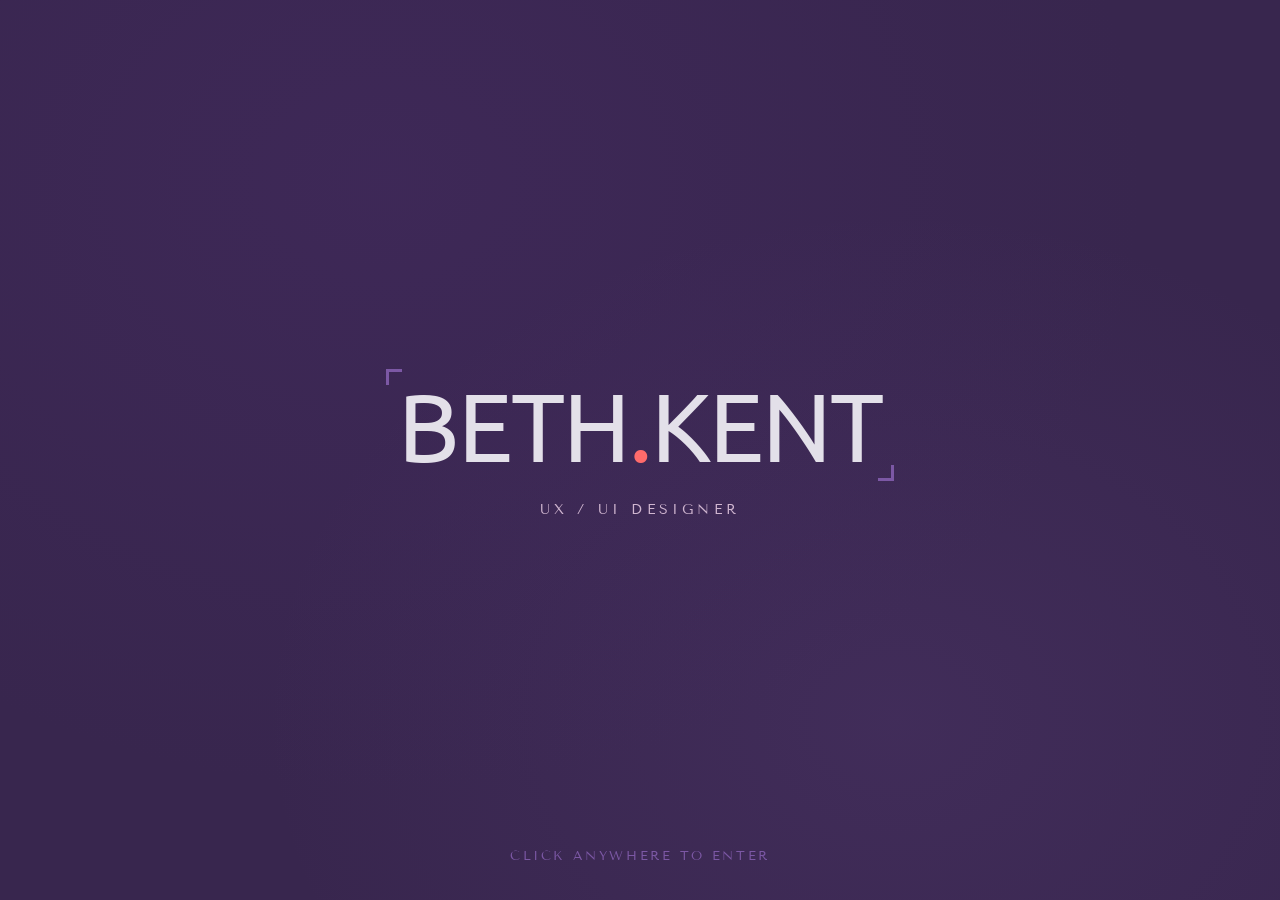
==== index.html @ c45f18be "Second commit. Happy with style, content outline is in" ====
<!DOCTYPE html>
<html lang="en">
<head>
  <meta charset="UTF-8" />
  <meta name="viewport" content="width=device-width, initial-scale=1.0" />
  <title>Beth Kent — UX/UI Designer</title>
  <meta name="description" content="UX/UI Designer portfolio — Beth Kent." />
  <link rel="stylesheet" href="css/style.css" />
  <style>
    /* Landing-specific: no nav, full viewport */
    body.landing { cursor: pointer; user-select: none; }
  </style>
</head>
<body class="landing" id="landing-body" role="main" aria-label="Click to enter portfolio">

  <!-- Transition overlay -->
  <div id="transition-overlay" aria-hidden="true"></div>

  <div class="landing-logo-wrap" id="logo-wrap">
    <div class="logo-mark">
      BETH<span style="color:#FF6B6B;">.</span>KENT
    </div>
    <p class="logo-sub" style="color:#D0B6D0;">UX / UI Designer</p>
  </div>

  <p class="landing-hint" aria-hidden="true">Click anywhere to enter</p>

  <script>
    const body   = document.getElementById('landing-body');
    const logo   = document.getElementById('logo-wrap');
    const hint   = document.querySelector('.landing-hint');
    const overlay = document.getElementById('transition-overlay');
    let triggered = false;

    function enterSite() {
      if (triggered) return;
      triggered = true;

      // Stop the breathing animation
      logo.style.animation = 'none';

      // Zoom the logo out (scale down to nothing)
      logo.classList.add('zoom-out');
      hint.style.opacity = '0';

      // After zoom, flash overlay then navigate
      setTimeout(() => {
        overlay.classList.add('flash');
        setTimeout(() => {
          window.location.href = 'home.html';
        }, 250);
      }, 500);
    }

    body.addEventListener('click', enterSite);

    // Also allow keyboard: Enter or Space
    document.addEventListener('keydown', e => {
      if (e.key === 'Enter' || e.key === ' ') enterSite();
    });
  </script>
</body>
</html>
---- css/style.css ----
/* ═══════════════════════════════════════════════
   PORTFOLIO — SHARED STYLES
   Palette: Midnight Carnival
   Core:  #150E22 #38264E #7C58A5 #D0B6D0 #E3E0E9
   Accent: #FF6B6B (coral)
   Body: Tenor Sans | Headings: Ubuntu Bold
═══════════════════════════════════════════════ */

@import url('https://fonts.googleapis.com/css2?family=Tenor+Sans&family=Ubuntu:wght@700&display=swap');

/* ── RESET ──────────────────────────────────── */
*, *::before, *::after { box-sizing: border-box; margin: 0; padding: 0; }
html { scroll-behavior: smooth; }

/* ── TOKENS ─────────────────────────────────── */
:root {
  /* Core purple palette */
  --midnight:  #150E22;
  --deep:      #38264E;
  --mid:       #7C58A5;
  --light:     #D0B6D0;
  --pale:      #E3E0E9;

  /* Coral accent */
  --coral:     #FF6B6B;
  --coral-dim: #cc4444;

  /* Surfaces */
  --bg:        var(--midnight);
  --surface:   #1e1530;
  --surface2:  #2e1f42;
  --border:    var(--mid);
  --text:      var(--pale);
  --muted:     var(--light);
  --accent:    var(--coral);

  --font-head: 'Ubuntu', sans-serif;
  --font-body: 'Tenor Sans', serif;

  --px: 3px;

  --pixel-shadow:
    0 0 0 var(--px) var(--midnight),
    0 0 0 calc(var(--px) * 2) var(--coral);
}

/* ── BASE ───────────────────────────────────── */
body {
  background: var(--bg);
  background-image:
    radial-gradient(ellipse 65% 55% at 15% 100%, rgba(124,88,165,0.14) 0%, transparent 60%),
    radial-gradient(ellipse 45% 40% at 85%   0%, rgba(255,107,107,0.06) 0%, transparent 55%);
  color: var(--text);
  font-family: var(--font-body);
  font-size: 18px;
  line-height: 1.8;
  min-height: 100vh;
  overflow-x: hidden;
}

h1, h2, h3, h4 {
  font-family: var(--font-head);
  font-weight: 700;
  line-height: 1.2;
  color: var(--pale);
}

a { color: inherit; text-decoration: none; }

img { display: block; max-width: 100%; }

/* ── WAND CURSOR ────────────────────────────── */
body { cursor: none; }
a, button, [role="button"] { cursor: none; }

#sparkle-canvas {
  position: fixed;
  inset: 0;
  pointer-events: none;
  z-index: 9000;
}

#wand-cursor {
  position: fixed;
  pointer-events: none;
  z-index: 9100;
  width: 32px; height: 32px;
  top: 0; left: 0;
  transform: translate(-200px, -200px);
  filter: drop-shadow(0 2px 6px rgba(255,107,107,0.5));
  will-change: transform;
}

#wand-cursor.wand-click {
  filter: drop-shadow(0 0 12px #FF6B6B) drop-shadow(0 0 6px #fff);
}

/* Restore default cursor on touch/mobile devices */
@media (hover: none) {
  body, a, button, [role="button"] { cursor: auto; }
  #wand-cursor, #sparkle-canvas { display: none; }
}

/* ── SKIP LINK ──────────────────────────────── */
.skip-link {
  position: absolute;
  top: -100%;
  left: 1rem;
  background: var(--mid);
  color: var(--pale);
  font-family: var(--font-head);
  font-size: 14px;
  padding: 0.5rem 1rem;
  z-index: 9999;
}
.skip-link:focus { top: 1rem; }

/* ══════════════════════════════════════════════
   LANDING PAGE
══════════════════════════════════════════════ */
body.landing {
  display: flex;
  align-items: center;
  justify-content: center;
  background: var(--deep);
  background-image:
    radial-gradient(ellipse at 30% 20%, #4a2d6a55 0%, transparent 60%),
    radial-gradient(ellipse at 70% 80%, #7C58A522 0%, transparent 50%);
  cursor: pointer;
}

.landing-logo-wrap {
  display: flex;
  flex-direction: column;
  align-items: center;
  gap: 1.5rem;
  animation: logo-breathe 3s ease-in-out infinite;
  transition: transform 0.7s cubic-bezier(0.22, 1, 0.36, 1),
              opacity 0.5s ease;
}

.landing-logo-wrap.zoom-out {
  transform: scale(0.05);
  opacity: 0;
  pointer-events: none;
}

@keyframes logo-breathe {
  0%, 100% { transform: scale(1); }
  50%       { transform: scale(1.03); }
}

.logo-mark {
  font-family: var(--font-head);
  font-size: clamp(48px, 10vw, 96px);
  color: var(--pale);
  letter-spacing: -0.02em;
  position: relative;
  line-height: 1;
}

.logo-mark span { color: var(--mid); }

/* Pixel corner decorations */
.logo-mark::before,
.logo-mark::after {
  content: '';
  position: absolute;
  width: 16px; height: 16px;
  border-color: var(--mid);
  border-style: solid;
  transition: all 0.3s ease;
}
.logo-mark::before { top: -8px; left: -12px; border-width: 3px 0 0 3px; }
.logo-mark::after  { bottom: -8px; right: -12px; border-width: 0 3px 3px 0; }

body.landing:hover .logo-mark::before { top: -12px; left: -16px; }
body.landing:hover .logo-mark::after  { bottom: -12px; right: -16px; }

.logo-sub {
  font-family: var(--font-body);
  font-size: 14px;
  letter-spacing: 0.3em;
  color: var(--light);
  text-transform: uppercase;
}

.landing-hint {
  position: fixed;
  bottom: 2rem;
  left: 50%;
  transform: translateX(-50%);
  font-family: var(--font-body);
  font-size: 13px;
  letter-spacing: 0.2em;
  color: var(--mid);
  text-transform: uppercase;
  animation: hint-fade 2s ease-in-out infinite alternate;
}

@keyframes hint-fade {
  from { opacity: 0.3; }
  to   { opacity: 1; }
}

/* ══════════════════════════════════════════════
   PAGE TRANSITION OVERLAY
══════════════════════════════════════════════ */
#transition-overlay {
  position: fixed;
  inset: 0;
  background: var(--deep);
  z-index: 9000;
  pointer-events: none;
  opacity: 0;
  transition: opacity 0.25s ease;
}

#transition-overlay.flash { opacity: 1; }

/* ══════════════════════════════════════════════
   NAV
══════════════════════════════════════════════ */
.site-nav {
  position: fixed;
  top: 0; left: 0; right: 0;
  z-index: 500;
  padding: 0 2.5rem;
  height: 68px;
  display: flex;
  align-items: center;
  justify-content: space-between;
  background: var(--deep);
  border-bottom: 2px solid var(--surface2);
}

.nav-logo {
  font-family: var(--font-head);
  font-size: 22px;
  color: var(--pale);
  letter-spacing: -0.01em;
}

.nav-logo span { color: var(--mid); }

.nav-links {
  list-style: none;
  display: flex;
  gap: 0.25rem;
}

.nav-links a {
  font-family: var(--font-body);
  font-size: 15px;
  letter-spacing: 0.1em;
  text-transform: uppercase;
  color: var(--light);
  padding: 0.5rem 1rem;
  border: 2px solid transparent;
  transition: color 0.15s, border-color 0.15s, background 0.15s;
  display: block;
}

.nav-links a:hover,
.nav-links a.active {
  color: var(--coral);
  border-color: var(--coral);
  background: var(--surface);
}

.nav-links a:focus-visible {
  outline: 2px solid var(--mid);
  outline-offset: 2px;
}

/* Mobile toggle */
.nav-toggle {
  display: none;
  background: none;
  border: 2px solid var(--mid);
  color: var(--pale);
  font-family: var(--font-body);
  font-size: 13px;
  letter-spacing: 0.1em;
  padding: 0.4rem 0.75rem;
  cursor: pointer;
  text-transform: uppercase;
}

/* ══════════════════════════════════════════════
   INNER PAGES — PAGE ENTER ANIMATION
══════════════════════════════════════════════ */
.page-content {
  padding-top: 68px;
  animation: page-enter 0.4s ease both;
}

@keyframes page-enter {
  from { opacity: 0; transform: translateY(12px); }
  to   { opacity: 1; transform: none; }
}

/* ══════════════════════════════════════════════
   SECTION WRAPPER
══════════════════════════════════════════════ */
.section {
  max-width: 1100px;
  margin: 0 auto;
  padding: 6rem 2.5rem;
  position: relative;
}


.section--narrow { max-width: 740px; }

/* ── SECTION LABEL ──────────────────────────── */
.section-label {
  font-family: var(--font-body);
  font-size: 13px;
  letter-spacing: 0.25em;
  text-transform: uppercase;
  color: var(--mid);
  margin-bottom: 0.75rem;
  display: flex;
  align-items: center;
  gap: 0.5rem;
}

.section-label::before {
  content: '[';
  font-family: var(--font-head);
  font-size: 14px;
  color: var(--mid);
  opacity: 0.5;
  display: inline-block;
  width: auto;
  height: auto;
  background: none;
  line-height: 1;
}

.section-label::after {
  content: ']';
  font-family: var(--font-head);
  font-size: 14px;
  color: var(--mid);
  opacity: 0.5;
  line-height: 1;
}

.section-title {
  font-size: clamp(32px, 5vw, 56px);
  margin-bottom: 1rem;
  animation: heading-glow 5s ease-in-out infinite;
}

@keyframes heading-glow {
  0%, 100% { text-shadow: 0 0 30px rgba(124,88,165,0.15); }
  50%       { text-shadow: 0 0 50px rgba(124,88,165,0.35), 0 0 90px rgba(124,88,165,0.1); }
}

/* ── PAGE RULE ──────────────────────────────── */
/* Decorative ✦ ✧ ✦ divider below page headings */
.page-rule {
  display: flex;
  align-items: center;
  gap: 1.25rem;
  max-width: 320px;
  margin-bottom: 2.5rem;
}

.page-rule .rule-line {
  flex: 1;
  height: 1px;
  background: var(--surface2);
}

.page-rule .rule-gems {
  font-size: 11px;
  letter-spacing: 0.45rem;
  color: var(--mid);
  white-space: nowrap;
  animation: gems-pulse 4s ease-in-out infinite;
}

@keyframes gems-pulse {
  0%, 100% { color: var(--mid); }
  50%       { color: var(--light); }
}

/* ── DIVIDER ────────────────────────────────── */
.divider {
  border: none;
  border-top: 2px solid var(--surface2);
  margin: 0 2rem;
}

/* ── PIXEL CARD ─────────────────────────────── */
.pixel-card {
  background: var(--surface);
  border: 2px solid var(--surface2);
  box-shadow: 6px 6px 0 var(--surface2);
  transition: transform 0.15s ease, box-shadow 0.15s ease, border-color 0.15s ease;
}

.pixel-card:hover {
  transform: translate(-3px, -3px);
  box-shadow: 9px 9px 0 var(--mid);
  border-color: var(--mid);
}

/* ── BUTTONS ────────────────────────────────── */
.btn {
  font-family: var(--font-body);
  font-size: 14px;
  letter-spacing: 0.15em;
  text-transform: uppercase;
  padding: 1rem 2rem;
  display: inline-block;
  cursor: pointer;
  border: none;
  transition: transform 0.1s, box-shadow 0.1s, background 0.15s, color 0.15s;
}

.btn:focus-visible {
  outline: 2px solid var(--mid);
  outline-offset: 4px;
}

.btn-primary {
  background: var(--mid);
  color: var(--pale);
  box-shadow: 4px 4px 0 var(--deep), 4px 4px 0 2px var(--mid);
}

.btn-primary:hover {
  transform: translate(-2px, -2px);
  box-shadow: 6px 6px 0 var(--deep), 6px 6px 0 2px var(--mid);
  background: var(--light);
  color: var(--deep);
}

.btn-ghost {
  background: transparent;
  color: var(--light);
  border: 2px solid var(--surface2);
  box-shadow: 4px 4px 0 var(--surface2);
}

.btn-ghost:hover {
  transform: translate(-2px, -2px);
  border-color: var(--mid);
  box-shadow: 6px 6px 0 var(--mid);
  color: var(--pale);
}

/* ── STAT BARS ──────────────────────────────── */
.stat-bar { width: 100%; }

.stat-bar-header {
  display: flex;
  justify-content: space-between;
  font-family: var(--font-body);
  font-size: 13px;
  letter-spacing: 0.1em;
  color: var(--light);
  margin-bottom: 8px;
  text-transform: uppercase;
}

.stat-bar-track {
  height: 8px;
  background: var(--surface2);
  position: relative;
}

.stat-bar-fill {
  height: 100%;
  background: var(--mid);
  width: 0%;
  transition: width 1.2s cubic-bezier(0.22, 1, 0.36, 1);
}

.stat-bar-fill.lavender { background: var(--light); }
.stat-bar-fill.pale     { background: var(--pale); opacity: 0.7; }

/* ── TAG ────────────────────────────────────── */
.tag {
  font-family: var(--font-body);
  font-size: 12px;
  letter-spacing: 0.1em;
  text-transform: uppercase;
  color: var(--light);
  background: var(--surface2);
  border: 1px solid var(--mid);
  padding: 4px 12px;
  display: inline-block;
}

/* ── FORM FIELDS ────────────────────────────── */
.field-label {
  font-family: var(--font-body);
  font-size: 13px;
  letter-spacing: 0.2em;
  text-transform: uppercase;
  color: var(--mid);
  display: block;
  margin-bottom: 0.6rem;
}

.field-input,
.field-textarea {
  width: 100%;
  background: var(--surface);
  border: 2px solid var(--surface2);
  color: var(--text);
  font-family: var(--font-body);
  font-size: 17px;
  padding: 0.85rem 1.1rem;
  outline: none;
  transition: border-color 0.15s;
  -webkit-appearance: none;
}

.field-input:focus,
.field-textarea:focus {
  border-color: var(--coral);
  box-shadow: 0 0 0 3px var(--deep), 0 0 0 5px var(--coral);
}

.field-textarea {
  resize: vertical;
  min-height: 160px;
}

/* ── REVEAL ─────────────────────────────────── */
/* Only animate on non-case-study pages */
body:not(.case-page) .reveal {
  opacity: 0;
  transform: translateY(16px);
  transition: opacity 0.5s ease, transform 0.5s ease;
}

body:not(.case-page) .reveal.visible {
  opacity: 1;
  transform: none;
}

/* ── FOOTER ─────────────────────────────────── */
.site-footer {
  border-top: 2px solid var(--surface2);
  padding: 2rem 2.5rem;
  display: flex;
  justify-content: space-between;
  align-items: center;
  flex-wrap: wrap;
  gap: 1rem;
  font-family: var(--font-body);
  font-size: 13px;
  letter-spacing: 0.12em;
  color: var(--light);
  text-transform: uppercase;
}

.site-footer span { color: var(--mid); }

/* ══════════════════════════════════════════════
   HOME PAGE
══════════════════════════════════════════════ */
.home-hero {
  min-height: calc(100vh - 68px);
  display: flex;
  align-items: center;
  padding: 4rem 2.5rem;
  max-width: 1100px;
  margin: 0 auto;
}

.home-hero-inner {
  display: grid;
  grid-template-columns: 1fr 1fr;
  gap: 5rem;
  align-items: center;
  width: 100%;
}

.home-greeting {
  font-family: var(--font-body);
  font-size: 13px;
  letter-spacing: 0.3em;
  text-transform: uppercase;
  color: var(--mid);
  margin-bottom: 1.5rem;
}

.home-headline {
  font-size: clamp(36px, 5vw, 64px);
  margin-bottom: 1.75rem;
  line-height: 1.1;
}

.home-headline em {
  font-style: normal;
  color: var(--mid);
}

.home-desc {
  font-size: 18px;
  color: var(--light);
  max-width: 440px;
  margin-bottom: 2.5rem;
  line-height: 1.8;
}

.home-cta {
  display: flex;
  gap: 1rem;
  flex-wrap: wrap;
}

/* character card */
.char-card {
  background: var(--surface);
  border: 2px solid var(--surface2);
  box-shadow: 8px 8px 0 var(--surface2);
  padding: 2rem;
  display: flex;
  flex-direction: column;
  gap: 1.5rem;
}

.char-card-header {
  display: flex;
  align-items: center;
  gap: 1rem;
  border-bottom: 2px solid var(--surface2);
  padding-bottom: 1.25rem;
}

.char-avatar {
  width: 72px;
  height: 72px;
  background: var(--surface2);
  border: 2px solid var(--mid);
  display: flex;
  align-items: center;
  justify-content: center;
  font-size: 28px;
  flex-shrink: 0;
}

.char-name {
  font-family: var(--font-head);
  font-size: 20px;
  margin-bottom: 0.2rem;
}

.char-class {
  font-family: var(--font-body);
  font-size: 13px;
  letter-spacing: 0.15em;
  text-transform: uppercase;
  color: var(--mid);
}

.char-stats {
  display: flex;
  flex-direction: column;
  gap: 1rem;
}

/* ══════════════════════════════════════════════
   WORK PAGE
══════════════════════════════════════════════ */
.projects-grid {
  display: grid;
  grid-template-columns: repeat(auto-fill, minmax(320px, 1fr));
  gap: 2.5rem;
  margin-top: 3.5rem;
}

.project-card {
  background: var(--surface);
  border: 2px solid var(--surface2);
  box-shadow: 6px 6px 0 var(--surface2);
  transition: transform 0.15s ease, box-shadow 0.15s ease, border-color 0.15s ease;
  display: flex;
  flex-direction: column;
  position: relative;
}

.project-card:hover {
  transform: translate(-4px, -4px);
  box-shadow: 10px 10px 0 var(--coral);
  border-color: var(--coral);
}

.project-thumb {
  width: 100%;
  aspect-ratio: 16 / 9;
  object-fit: cover;
  background: var(--surface2);
  border-bottom: 2px solid var(--surface2);
  display: flex;
  align-items: center;
  justify-content: center;
  font-family: var(--font-body);
  font-size: 13px;
  letter-spacing: 0.15em;
  text-transform: uppercase;
  color: var(--mid);
}

.project-body {
  padding: 2rem;
  flex: 1;
  display: flex;
  flex-direction: column;
  gap: 1rem;
}

.project-tags {
  display: flex;
  flex-wrap: wrap;
  gap: 0.5rem;
  list-style: none;
  position: relative;
  z-index: 2;
}

.project-title {
  font-size: 22px;
  margin-bottom: 0.25rem;
}

.project-desc {
  font-size: 16px;
  color: var(--light);
  flex: 1;
  line-height: 1.8;
}

.project-link {
  font-family: var(--font-body);
  font-size: 13px;
  letter-spacing: 0.15em;
  text-transform: uppercase;
  color: var(--light);
  display: flex;
  align-items: center;
  gap: 0.5rem;
  margin-top: 0.5rem;
  transition: color 0.15s;
  position: static;
}

.project-link::after { content: ' →'; }
.project-link:hover  { color: var(--coral); }

/* Stretch the link to fill the card */
.project-link::before {
  content: '';
  position: absolute;
  inset: 0;
  z-index: 1;
}

/* ══════════════════════════════════════════════
   ABOUT PAGE
══════════════════════════════════════════════ */
.about-grid {
  display: grid;
  grid-template-columns: 1fr 1.5fr;
  gap: 5rem;
  align-items: start;
}

.about-portrait {
  position: sticky;
  top: 5rem;
}

.about-portrait-img {
  width: 100%;
  aspect-ratio: 3 / 4;
  object-fit: cover;
  background: var(--surface);
  border: 2px solid var(--surface2);
  box-shadow: 8px 8px 0 var(--surface2);
  display: flex;
  align-items: center;
  justify-content: center;
  font-family: var(--font-body);
  font-size: 13px;
  letter-spacing: 0.15em;
  text-transform: uppercase;
  color: var(--mid);
  margin-bottom: 1.75rem;
}

.about-name { font-size: clamp(28px, 4vw, 42px); margin-bottom: 0.25rem; }
.about-role {
  font-family: var(--font-body);
  font-size: 13px;
  letter-spacing: 0.2em;
  text-transform: uppercase;
  color: var(--mid);
  margin-bottom: 1.75rem;
}

.about-bio p {
  color: var(--light);
  margin-bottom: 1.5rem;
  font-size: 17px;
  line-height: 1.8;
}

.about-skills {
  margin-top: 2.5rem;
  display: flex;
  flex-direction: column;
  gap: 1.25rem;
}

/* ══════════════════════════════════════════════
   CONTACT PAGE
══════════════════════════════════════════════ */
.contact-form {
  display: flex;
  flex-direction: column;
  gap: 2rem;
  margin-top: 2.5rem;
}

.contact-alts {
  display: flex;
  flex-wrap: wrap;
  gap: 1rem;
  margin-top: 3.5rem;
}

.contact-alt-link {
  font-family: var(--font-body);
  font-size: 13px;
  letter-spacing: 0.15em;
  text-transform: uppercase;
  color: var(--light);
  border: 2px solid var(--surface2);
  padding: 0.75rem 1.5rem;
  display: flex;
  align-items: center;
  gap: 0.5rem;
  transition: color 0.15s, border-color 0.15s, box-shadow 0.15s, transform 0.15s;
  box-shadow: 4px 4px 0 var(--surface2);
}

.contact-alt-link:hover {
  color: var(--coral);
  border-color: var(--coral);
  box-shadow: 4px 4px 0 var(--coral);
  transform: translate(-2px, -2px);
}

/* ══════════════════════════════════════════════
   RESPONSIVE
══════════════════════════════════════════════ */
@media (max-width: 768px) {
  .site-nav { padding: 0 1.25rem; }

  .nav-links {
    display: none;
    position: absolute;
    top: 68px; left: 0; right: 0;
    background: var(--deep);
    border-bottom: 2px solid var(--surface2);
    flex-direction: column;
    align-items: stretch;
    padding: 1rem 0;
  }

  .nav-links.open { display: flex; }
  .nav-links a { padding: 1rem 1.5rem; border: none; border-bottom: 1px solid var(--surface2); }
  .nav-toggle { display: block; }

  .home-hero-inner { grid-template-columns: 1fr; gap: 2.5rem; }
  .home-headline { font-size: 36px; }

  .about-grid { grid-template-columns: 1fr; gap: 2.5rem; }
  .about-portrait { position: static; }

  .section { padding: 4rem 1.5rem; }

  .site-footer { justify-content: center; text-align: center; }
}
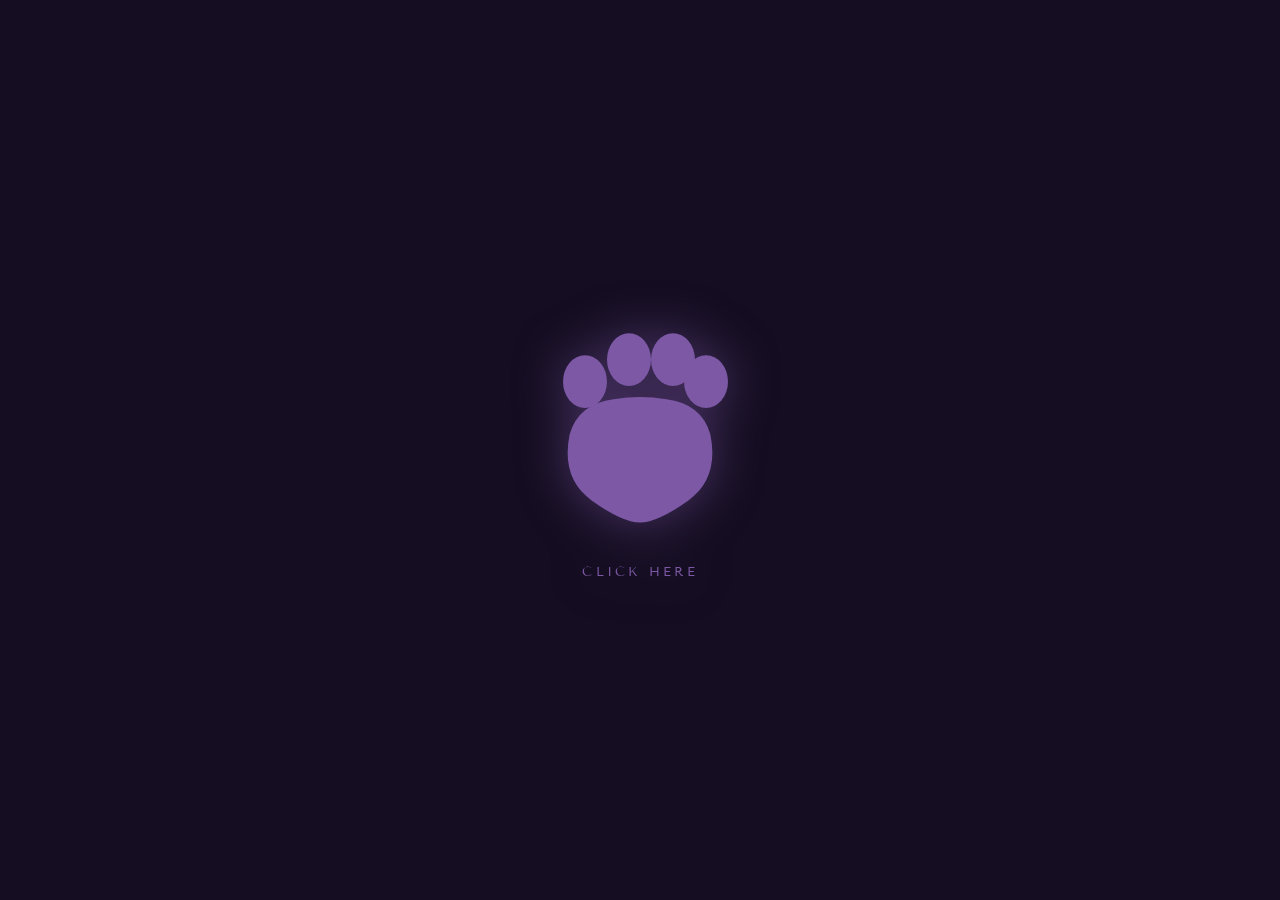
==== commit 1af56d83: "Landing page done. AT thumbnails in" ====
--- a/index.html
+++ b/index.html
@@ -3,61 +3,50 @@
 <head>
   <meta charset="UTF-8" />
   <meta name="viewport" content="width=device-width, initial-scale=1.0" />
-  <title>Beth Kent — UX/UI Designer</title>
+  <title>Beth Kent Design</title>
   <meta name="description" content="UX/UI Designer portfolio — Beth Kent." />
   <link rel="stylesheet" href="css/style.css" />
-  <style>
-    /* Landing-specific: no nav, full viewport */
-    body.landing { cursor: pointer; user-select: none; }
-  </style>
 </head>
-<body class="landing" id="landing-body" role="main" aria-label="Click to enter portfolio">
+<body class="landing" id="landing-body">
 
-  <!-- Transition overlay -->
   <div id="transition-overlay" aria-hidden="true"></div>
 
-  <div class="landing-logo-wrap" id="logo-wrap">
-    <div class="logo-mark">
-      BETH<span style="color:#FF6B6B;">.</span>KENT
-    </div>
-    <p class="logo-sub" style="color:#D0B6D0;">UX / UI Designer</p>
-  </div>
+  <button class="paw-btn" id="paw-btn" aria-label="Enter portfolio">
+    <svg class="paw-svg" viewBox="0 0 100 100" xmlns="http://www.w3.org/2000/svg" aria-hidden="true">
+      <!-- Toe pads -->
+      <ellipse cx="25" cy="28" rx="10" ry="12" />
+      <ellipse cx="45" cy="18" rx="10" ry="12" />
+      <ellipse cx="65" cy="18" rx="10" ry="12" />
+      <ellipse cx="80" cy="28" rx="10" ry="12" />
+      <!-- Main pad -->
+      <path d="M18,52 Q14,72 28,82 Q42,92 50,92 Q58,92 72,82 Q86,72 82,52 Q78,38 62,36 Q50,34 38,36 Q22,38 18,52 Z" />
+    </svg>
+    <span class="paw-label">click here</span>
+  </button>
 
-  <p class="landing-hint" aria-hidden="true">Click anywhere to enter</p>
+  <script src="js/main.js"></script>
+  <script>
+    var btn     = document.getElementById('paw-btn');
+    var overlay = document.getElementById('transition-overlay');
+    var triggered = false;
 
-  <script>
-    const body   = document.getElementById('landing-body');
-    const logo   = document.getElementById('logo-wrap');
-    const hint   = document.querySelector('.landing-hint');
-    const overlay = document.getElementById('transition-overlay');
-    let triggered = false;
-
-    function enterSite() {
+    function enter() {
       if (triggered) return;
       triggered = true;
-
-      // Stop the breathing animation
-      logo.style.animation = 'none';
-
-      // Zoom the logo out (scale down to nothing)
-      logo.classList.add('zoom-out');
-      hint.style.opacity = '0';
-
-      // After zoom, flash overlay then navigate
-      setTimeout(() => {
+      btn.classList.add('zooming');
+      setTimeout(function () {
         overlay.classList.add('flash');
-        setTimeout(() => {
+        setTimeout(function () {
           window.location.href = 'home.html';
-        }, 250);
-      }, 500);
+        }, 220);
+      }, 420);
     }
 
-    body.addEventListener('click', enterSite);
-
-    // Also allow keyboard: Enter or Space
-    document.addEventListener('keydown', e => {
-      if (e.key === 'Enter' || e.key === ' ') enterSite();
+    btn.addEventListener('click', enter);
+    document.addEventListener('keydown', function (e) {
+      if (e.key === 'Enter' || e.key === ' ') enter();
     });
   </script>
+
 </body>
 </html>
--- a/css/style.css
+++ b/css/style.css
@@ -122,85 +122,68 @@
   display: flex;
   align-items: center;
   justify-content: center;
-  background: var(--deep);
-  background-image:
-    radial-gradient(ellipse at 30% 20%, #4a2d6a55 0%, transparent 60%),
-    radial-gradient(ellipse at 70% 80%, #7C58A522 0%, transparent 50%);
-  cursor: pointer;
-}
-
-.landing-logo-wrap {
+  background: var(--midnight);
+  min-height: 100vh;
+}
+
+/* The paw — centered, idle wobble, zooms in on click */
+.paw-btn {
+  background: none;
+  border: none;
+  padding: 0;
   display: flex;
   flex-direction: column;
   align-items: center;
   gap: 1.5rem;
-  animation: logo-breathe 3s ease-in-out infinite;
-  transition: transform 0.7s cubic-bezier(0.22, 1, 0.36, 1),
-              opacity 0.5s ease;
-}
-
-.landing-logo-wrap.zoom-out {
-  transform: scale(0.05);
+  filter: drop-shadow(0 0 24px rgba(124,88,165,0.5));
+  animation: paw-idle 3s ease-in-out infinite;
+  transition: transform 0.55s cubic-bezier(0.22, 1, 0.36, 1),
+              opacity  0.4s ease,
+              filter   0.4s ease;
+  cursor: none;
+}
+
+.paw-svg {
+  width: clamp(120px, 22vw, 220px);
+  height: clamp(120px, 22vw, 220px);
+  display: block;
+}
+
+.paw-svg ellipse,
+.paw-svg path {
+  fill: var(--mid);
+  transition: fill 0.2s ease;
+}
+
+.paw-btn:hover .paw-svg ellipse,
+.paw-btn:hover .paw-svg path {
+  fill: var(--light);
+}
+
+.paw-label {
+  font-family: var(--font-body);
+  font-size: 13px;
+  letter-spacing: 0.25em;
+  text-transform: uppercase;
+  color: var(--mid);
+  transition: color 0.2s ease;
+  animation: hint-fade 2.5s ease-in-out infinite alternate;
+}
+
+.paw-btn:hover .paw-label {
+  color: var(--light);
+}
+
+.paw-btn.zooming {
+  transform: scale(40);
   opacity: 0;
+  filter: drop-shadow(0 0 0px rgba(124,88,165,0));
   pointer-events: none;
 }
 
-@keyframes logo-breathe {
-  0%, 100% { transform: scale(1); }
-  50%       { transform: scale(1.03); }
-}
-
-.logo-mark {
-  font-family: var(--font-head);
-  font-size: clamp(48px, 10vw, 96px);
-  color: var(--pale);
-  letter-spacing: -0.02em;
-  position: relative;
-  line-height: 1;
-}
-
-.logo-mark span { color: var(--mid); }
-
-/* Pixel corner decorations */
-.logo-mark::before,
-.logo-mark::after {
-  content: '';
-  position: absolute;
-  width: 16px; height: 16px;
-  border-color: var(--mid);
-  border-style: solid;
-  transition: all 0.3s ease;
-}
-.logo-mark::before { top: -8px; left: -12px; border-width: 3px 0 0 3px; }
-.logo-mark::after  { bottom: -8px; right: -12px; border-width: 0 3px 3px 0; }
-
-body.landing:hover .logo-mark::before { top: -12px; left: -16px; }
-body.landing:hover .logo-mark::after  { bottom: -12px; right: -16px; }
-
-.logo-sub {
-  font-family: var(--font-body);
-  font-size: 14px;
-  letter-spacing: 0.3em;
-  color: var(--light);
-  text-transform: uppercase;
-}
-
-.landing-hint {
-  position: fixed;
-  bottom: 2rem;
-  left: 50%;
-  transform: translateX(-50%);
-  font-family: var(--font-body);
-  font-size: 13px;
-  letter-spacing: 0.2em;
-  color: var(--mid);
-  text-transform: uppercase;
-  animation: hint-fade 2s ease-in-out infinite alternate;
-}
-
-@keyframes hint-fade {
-  from { opacity: 0.3; }
-  to   { opacity: 1; }
+@keyframes paw-idle {
+  0%, 100% { transform: rotate(-6deg) scale(1);    filter: drop-shadow(0 0 20px rgba(124,88,165,0.4)); }
+  50%       { transform: rotate( 4deg) scale(1.08); filter: drop-shadow(0 0 40px rgba(124,88,165,0.7)); }
 }
 
 /* ══════════════════════════════════════════════
